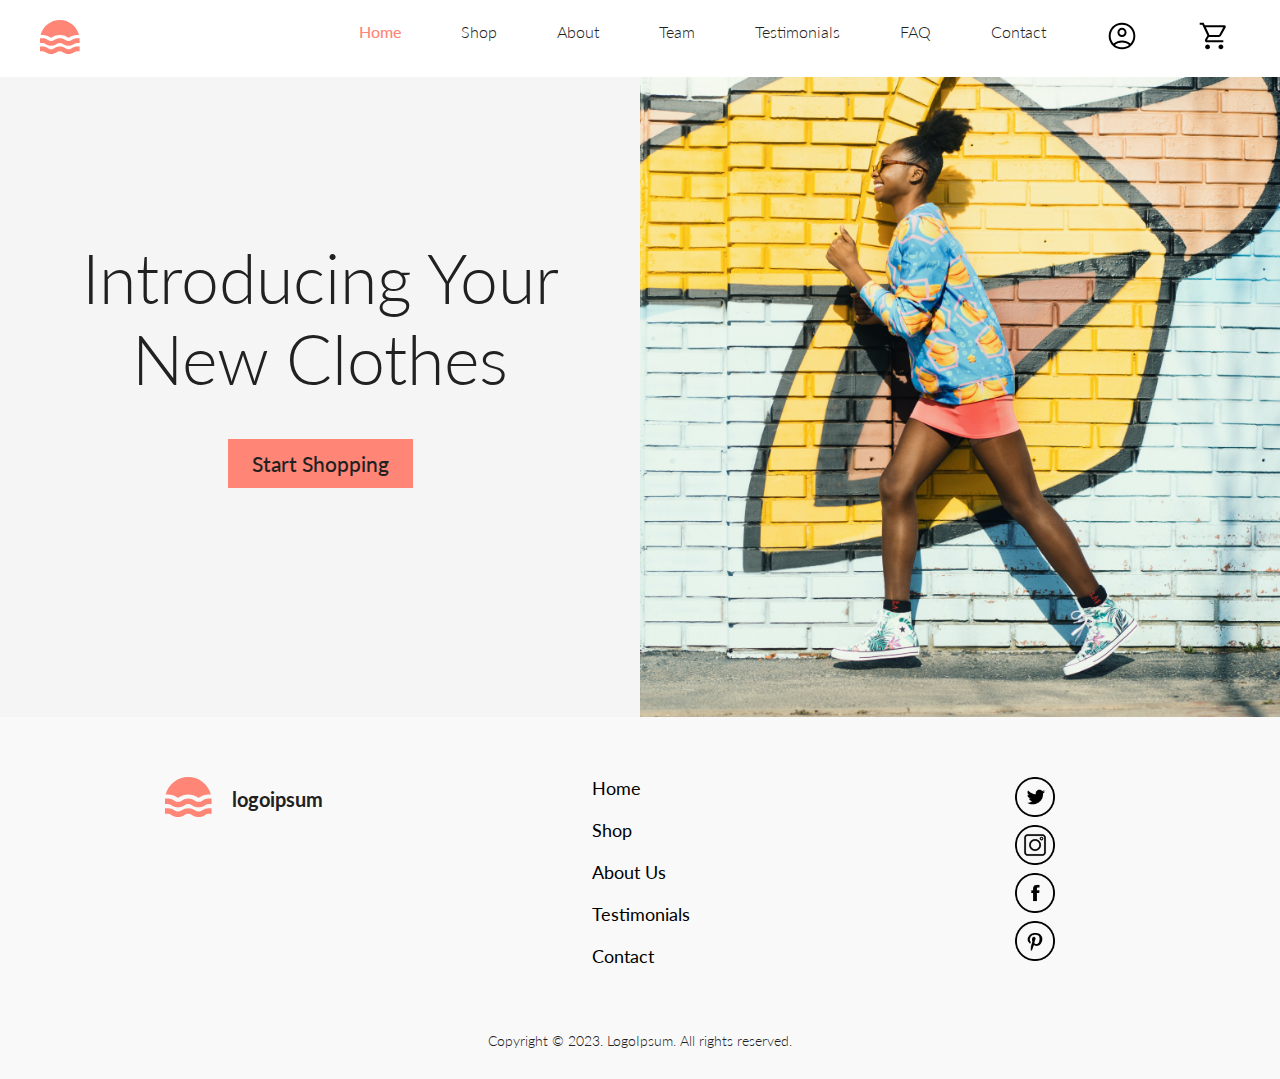
==== index.html @ 5148c37a "Copy 2nd assignment/mao" ====
<!DOCTYPE html>
<html lang="en">
<head>
    <meta charset="UTF-8">
    <meta http-equiv="X-UA-Compatible" content="IE=edge">
    <meta name="viewport" content="width=device-width, initial-scale=1.0">
    <title>Project</title>
    <link rel="stylesheet" href="css/styles.css">
</head>
<body>
<!-----------------------------------------------------------MENU-------------------------------------------------------->
<nav class="menu-container">
    <div class="menu">
        <div class="logo"><a href="index.html"><img class="logo-icon" src="imgs/logo.svg" alt="company logo"></a></div>
                <ul class="logo2">
                    <li class="menu-list"><a class="menu-link" href="#"><img class="shop-icon" src="imgs/shop.svg"></a></li>
                    <li class="menu-list"><a class="menu-link" href="#"><img class="login-icon" src="imgs/login.svg"></a></li>
                    <li class="menu-list"><a class="menu-link" href="pages/contact.html">Contact</a></li>
                    <li class="menu-list"><a class="menu-link" href="pages/faq.html">FAQ</a></li>
                    <li class="menu-list"><a class="menu-link" href="pages/testimonials.html">Testimonials</a></li>
                    <li class="menu-list"><a class="menu-link" href="pages/team.html">Team</a></li>
                    <li class="menu-list"><a class="menu-link" href="pages/about.html">About</a></li>
                    <li class="menu-list"><a class="menu-link" href="pages/shop.html">Shop</a></li>
                    <li class="menu-list"><a class="menu-link-active" href="index.html">Home</a></li>
                </ul>
    </div>
</nav>

<!----------------------------------------------------------HERO--------------------------------------------------------->
    <section class="hero">
        <div class="hero-container">
            <div class="box-1">
                <h1 id="title">Introducing Your New Clothes</h1>        
                <a class="button-primary" href="pages/shop.html">Start Shopping</a> 
            </div>
            <div class="box-2">
                <img class="hero-img" src="imgs/hero.jpg" alt="Young black girl walking down the street in with a blue jacket with a yellow fruit print and a pik skirt. There's a graffiti wall in the back">
            </div>       
        </div>
    </section>

<!----------------------------------------------------------FOOTER-------------------------------------------------------->
<footer class="footer">
    <div class="footer-field">
        <div class="company-logo">
            <img src="imgs/logo.svg" alt=""><h3 class="logo-h3">logoipsum</h3>
            </div>
            <div class="footer-links">
                <ul>
                    <li><a href="index.html">Home</a></li>
                    <li><a href="pages/shop.html">Shop</a></li>
                    <li><a href="pages/about.html">About Us</a></li>
                    <li><a href="pages/testimonials.html">Testimonials</a></li>
                    <li><a href="pages/contact.html">Contact</a></li>
                </ul>
            </div>    
            <ul class="socialmedia">
                <li><a href=""><img src="imgs/twitter.png" alt="twitter logo"></a></li>
                <li><a href=""><img src="imgs/instagram.png" alt="instagram logo"></a></li>
                <li><a href=""><img src="imgs/facebook.png" alt="facebook logo"></a></li>
                <li><a href=""><img src="imgs/pinterest.png" alt="pinterest logo"></a></li>
            </ul>
        </div>
    </div>
    <div class="copyright">
        <h3 id="copyright-text">Copyright © 2023. LogoIpsum. All rights reserved.</h3>
    </div>
</footer>

</body>
</html>
---- css/styles.css ----
@import url('https://fonts.googleapis.com/css2?family=Lato:ital,wght@0,100;0,300;0,400;0,700;0,900;1,100;1,300;1,400;1,700;1,900&display=swap');

* {
    margin: 0;
    padding: 0;
    box-sizing: border-box;
    font-family: 'Lato', sans-serif;
}

body {
    background-color: #fff;
    color: #212121;
}
/*---------------------------------------------------MENU---------------------------------------------------*/
.menu-container {
    overflow: hidden;
    position: sticky;
    top: 0;
    display: flex;
    justify-content: center;
    color: #212121;
    background-color: #fff;
    padding: 20px 20px 20px 40px;
}

.menu {
    justify-content: space-around;
    width: 100%;
}


.links {
    display: flex;
    justify-content: flex-end;
    list-style-type: none;
}

.logo {
    float: left;
}


ul.logo2 {
    list-style-type: none;
}

.menu-list {
    float: right;
    padding: 0px 20px;
    justify-content: center;
}

.logo-icon {
    width: 40px;
}

.logo-icon:hover {
    opacity: 50%;
}

.shop-icon,
.login-icon {
    width: 32px;
}

.shop-icon:hover,
.login-icon:hover {
    opacity: 50%;
}

a {
    text-decoration: none;
    color: #212121;
    font-weight: 300;
}

a.menu-link {
    padding: 0px 10px;
    vertical-align: middle;
}

a.menu-link:hover {
    color: #FF8576;
}

.menu-link-active {
    padding: 0px 10px;
    vertical-align: middle;
    color: #FF8576;
    font-weight: 500;
}
/*-----------------------------------------------------HERO-----------------------------------------------------*/

.hero-container {
    display: flex;
    justify-content: center;
    background-color: #fff;
}

.box-1 {
    display: flex;
    flex-direction: column;
    align-items: center;
    width: 50%;
    background-color: #F5F5F5;
    padding: 160px 80px;
}

.box-2 {
    display: flex;
    justify-content: space-between;
    align-items: center;
    width: 50%;
}


.hero-img { 
    width: 100%;
    height: 100%;
}

h1 {
    font-size: 54px;
    font-weight: 300;
    color: #212121; 
    text-align: center;  
}

#title {
    font-size: 68px;
}


.button-primary {
    display:inline-block;
    text-decoration: none;
    color: #212121;
    background-color:#FF8576;
    font-weight: 500;
    font-size: 21px;
    padding: 12px 24px;
    text-align: center;
    margin-top:40px;
}

.button-primary:hover {
    color:#212121;
    background-color: #ffd5d0;
}

/*---------------------------------------------------SHOP----------------------------------------------------*/
.products-page {
    padding: 80px 165px;
    text-align: center;
    background-color: #F5F5F5;
}

.products-page h1 {
    margin-bottom: 40px;
    position: relative;
    margin-bottom: 1em;
    padding-bottom: 20px;
    text-align: center;
    font-size: 54px;
    font-weight:300;
}

.products-page h1:before {
    content: '';
    position: absolute;
    left: 50%;
    bottom: 5px;/*線の上下位置*/
    width: 100px;/*線の長さ*/
    height: 1px;/*線の太さ*/
    transform: translateX(-50%);/*位置調整*/
    background-color: black;/*線の色*/
    border-radius: 2px;/*線の丸み*/
  }

.products {
    display: flex;
    flex-wrap: wrap;
    justify-content: center;
    list-style-type: none;
    column-gap: 25px;
    row-gap: 50px;
    text-align: left;
    margin-top: 40px;
}

.products a{
    text-decoration: none;
    color: black;
}

.products img {
    width: 300px;
    margin-bottom: 8px;
}

.products img:hover{
    transform: scale(1.05);
    transition: transform 0.6s ease;
    opacity: 1;
}

.products em{
    font-style:normal;
}

.products p{
    font-style:normal;
    padding-bottom: 3px;
}


.product-text {   
    display: flex;
    opacity: 0;
    position: absolute;
    transition: 1s;
    letter-spacing: 5px;
}


.product1:hover  .product-text{
    opacity: 1;
}

.product2:hover  .product-text{
    opacity: 1;
}

.product3:hover  .product-text{
    opacity: 1;
}

.product4:hover  .product-text{
    opacity: 1;
}

.product5:hover  .product-text{
    opacity: 1;
}

.product6:hover  .product-text{
    opacity: 1;
}

.product7:hover  .product-text{
    opacity: 1;
}

.product8:hover  .product-text{
    opacity: 1;
}

.product9:hover  .product-text{
    opacity: 1;
}


/*----------------------------------------------------ABOUT------------------------------------------------------*/

.about-container {
    display: flex;
    justify-content: center;
    background-color: #fff;
}

.about-box-1 {
    display: flex;
    flex-direction: column;
    align-items: center;
    width: 30%;
    background-color: #F5F5F5;
    padding: 80px 40px;
}

.about-box-2 {
    display: flex;
    justify-content: space-between;
    align-items: center;
    width: 70%;
}

.about-img { 
    width: 100%;
    height: 100%;
}

h2 {
    font-size: 54px;
    font-weight: 300;
    color: #212121; 
    text-align: center;  
}

.about-text {
    font-size: 16px;
    line-height: 200%;
    margin-top: 40px;
    text-align: justify;
}

/*----------------------------------------------------TEAM------------------------------------------------------*/

.team-container {
    display: flex;
    justify-content: center;
    background-color: #F5F5F5;
}

.team-box-1 {
    display: flex;
    flex-direction: column;
    align-items: center;
    width: 30%;
    padding: 80px 40px;
}

.team-box-2 {
    flex-wrap: wrap;
    display: flex;
    justify-content: space-between;
    align-items: center;
    width: 70%;
    padding: 24px;
}

.team-box-img { 
    width: 32%;
    margin-bottom: 16px;
}

.team-box-text {
    padding: 15px;
    text-align: center;
    background-color: #fff;
}

.team-text-name { 
    font-size: 16px;
    font-weight: 500;
    color: #ff968a;
}

.team-text-description { 
    font-size: 16px;
    font-weight: 300;
    color: #212121;
}

.team-img { 
    width: 100%;
    height: auto;
}

.team-text {
    font-size: 16px;
    line-height: 200%;
    margin-top: 40px;
    text-align: justify;
}

/*----------------------------------------------------TESTIMONIALS------------------------------------------*/

.testi-page {
    display: grid;
    padding: 80px 165px;
    column-gap: 24px;
    row-gap: 32px;
    grid-template-columns: 330px 1fr 1fr;
    grid-template-columns: repeat(auto-fit, minmax(90px, 1fr));
    background-color: #F5F5F5;
}

.join-section {
    grid-column: 1 / 2;
    grid-row: 1 / 3;
}

.join-section h1 {
    font-size: 50px;
    font-weight: 300;
    text-align: start;
}

#C1 {
    text-align: start;
}


.join-section a{
    background-color: #fff;
    color: black;
    text-decoration: none;
    width: 100%;
    font-size: 16px;
}


.join-section h2{
    font-size: 16px;
    padding: 13px;
    border: black solid 0.5px;
    margin-top: 50px;
    width: 250px;
}

.join-section h2:hover{
    color: #F76A61;
    font-weight: bold;
    border: #F76A61 solid 0.5px;
}

.tes-p1 {
    margin: 10px 0px;
}

.tes-p1 strong{
    font-weight: normal;
}

.img-field {
    display: flex;
    align-items: center;
}


.img1{
    border-radius: 100%;
    width: 60px;
    height: fit-content;
    margin-right: 15px;
    margin-top: 5px ;
}


.item1 {
    border: solid black 0.5px;
    grid-column: 2 / 3;
    grid-row: 1 / 2;
    padding:18px;
    height: fit-content;
}

.item2 {
    border: solid black 0.5px;
    grid-column: 3 / 4;
    grid-row: 1 / 2;
    padding:18px;
    height: fit-content;
}

.item3 {
    border: solid black 0.5px;
    grid-column: 2 / 3;
    grid-row: 2 / 3;
    padding:18px;
    height: fit-content;
}

.item4 {
    border: solid black 0.5px;
    grid-column: 3 / 4;
    grid-row: 2 / 3;
    padding:18px;
    height: fit-content;
}


/*----------------------------------------------------FAQ--------------------------------------------------*/
.faq-container {
    display: inline-block;
    width: 100%;
    height: auto;
    background-color: #F5F5F5;
    padding: 80px 40px;
}

.accordion{
    width: 80%;
    overflow: hidden;
    margin: auto;
    margin-top: 40px;
}

.accordion__label, .accordion__content{
    padding: 14px 20px;
}

.accordion__label{
    display: block;
    color: #212121;
    font-weight: 500;
    font-size: 16px;
    cursor: pointer;
    transition: background-color 0.1s;
    background-color: #e8e8e8;
    margin-bottom: 12px;
}

.accordion__label:hover{
    background-color: rgba(0, 0, 0, 0.1);
}

.accordion__content{
    background: #f5f5f5;
    line-height: 180%;
    font-size: 16px;
    display: none;
}

.accordion__input{
    display: none;
}

.accordion__input:checked ~ .accordion__content{
    display: block;
}

/*----------------------------------------------------CONTACT--------------------------------------------------*/
section.contact {
    padding: 80px;
    background-color: #f5f5f5ff;
}

.contact-container {
    display: flex;
    flex-direction: row;
    justify-content: center;
    width: 100%;
    margin-top: 80px;
}

form {
    display: flex;
    flex-direction: column;
}

form input.form,textarea {
    width: 100%;
    height: 40px;
    margin-bottom: 16px;
    padding: 0px 12px;
    background-color: #f5f5f5ff;
    color: #6D6D6D;
    border: 1px solid #6D6D6D;
    font-weight: 500;
    border-radius: 0px;
}

textarea {
    height: 132px;
    resize: none;
}

form textarea,input.form-text::placeholder{
    font-weight: 500;
    font-size: 16px;
}

form input.submit {
    color: #212121;
    background-color:#FF8576;
    font-size: 18px;
    padding: 8px;
    text-align: center;
    margin: 12px auto;
    width: 150px; 
    cursor: pointer; 
    font-weight: 500;
    border: none;
}

.submit:hover {
    color:#212121;
    background-color: #ffd5d0;
}

.contact-box-1,
.contact-box-2{
    width: 50%;
    height: auto;
    margin-right: 16px;
}

/*----------------------------------------------------FOOTER--------------------------------------------------*/


.footer {
    background-color: #f9f9f9;
}

.footer-field {
    display: flex;
    flex-wrap: wrap;
    margin: 0px 165px;
    padding-top: 60px;
    padding-bottom: 45px;
    list-style-type: none;
    justify-content: space-between;
}

.footer-field img {
    height: 40px;
}


.footer li {
    list-style-type: none;
}

.company-logo {
    display: flex;
}

.logo-h3 {
    font-weight: 700;
}

.company-logo .logo-h3 {
    text-align: center;
    padding: 10px 0px 0px 20px;
    font-size: 20px;
}

.footer-links a{
    color:black;
    text-decoration: none;
    font-weight: 400;
    font-size: 18px;
}



.footer-links a:hover {
    color: #F76A61;
    font-weight: 400;
}


.footer-links li{
    margin-bottom: 20px;
    margin-right: 55px;
}


.socialmedia img{
    margin: 0px 60px 5px 0px;
}

.socialmedia img:hover {
	background-color: #F76A61;
    border-radius: 50%;
}




.copyright {
    text-align: center;
    padding-bottom: 30px;
    font-size: 14px;
    font-weight: 300;
}

#copyright-text {
    font-size: 14px;
    font-weight: 300;
}
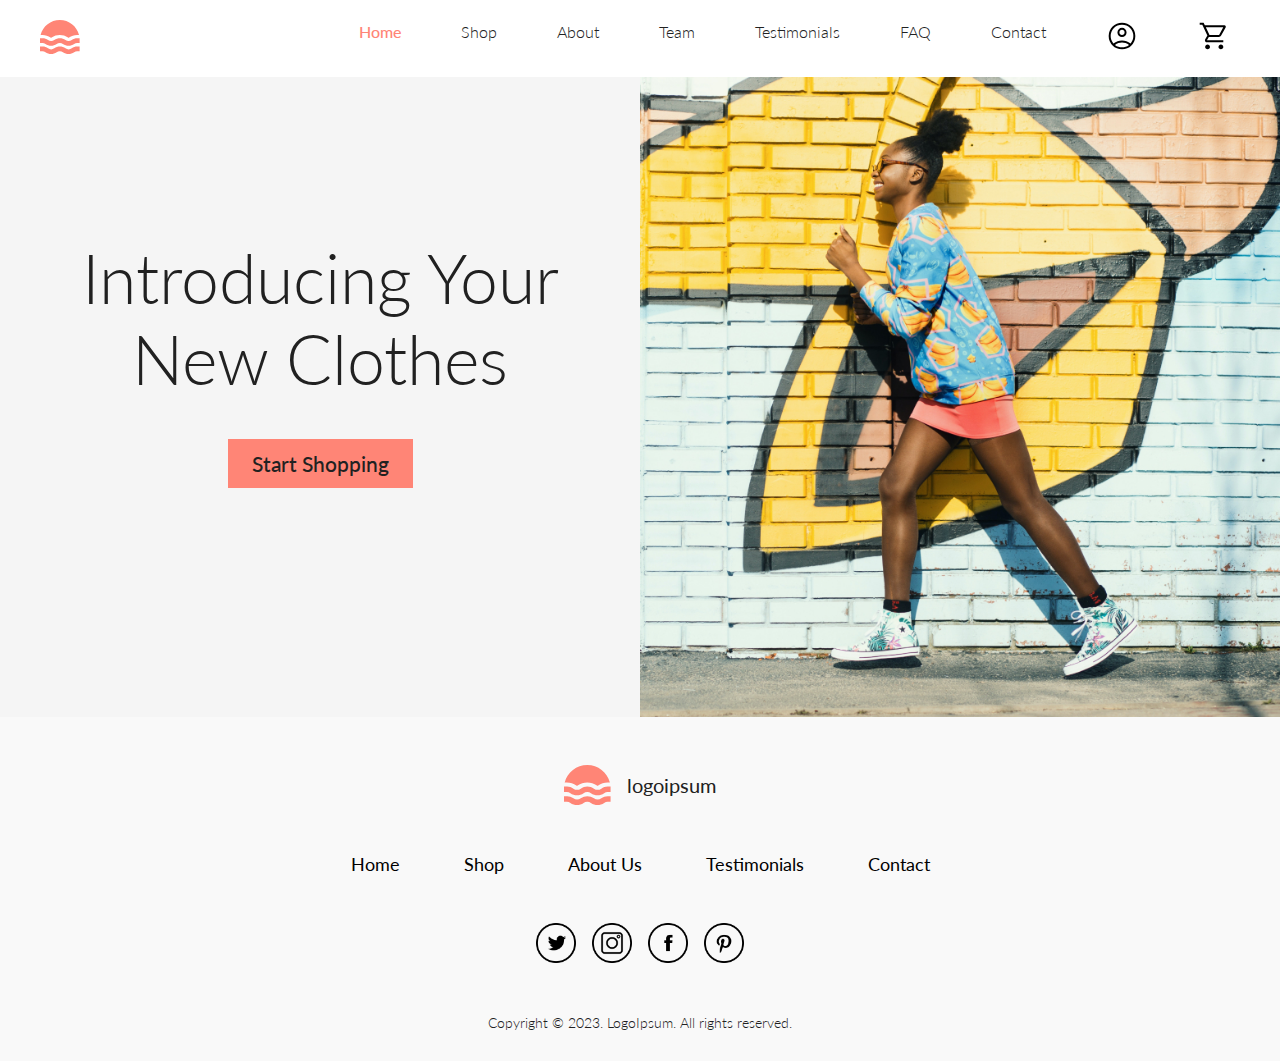
==== commit afcbeb2f: "Finish all section /mao" ====
--- a/index.html
+++ b/index.html
@@ -26,6 +26,34 @@
     </div>
 </nav>
 
+
+            <nav class="navbar">
+                    <div class="navbar">
+                      <div class="container nav-container">
+                          <input class="checkbox" type="checkbox" name="" id="" />
+                          <div class="logo">
+                            <a href="index.html"><img class="logo-icon" src="imgs/logo.svg" alt="company logo"></a>
+                        </div>
+                          <div class="hamburger-lines">
+                            <span class="line line1"></span>
+                            <span class="line line2"></span>
+                            <span class="line line3"></span>
+                          </div>  
+                        <div class="menu-items">
+                          <li><a href="index.html">Home</a></li>
+                          <li><a href="pages/shop.html">Shop</a></li>
+                          <li><a href="pages/about.html">About</a></li>
+                          <li><a href="pages/team.html">Team</a></li>
+                          <li><a href="pages/testimonials.html">Testimonials</a></li>
+                          <li><a href="pages/faq.html">FAQ</a></li>
+                          <li><a href="pages/contact.html">Contact</a></li>
+                          <li><a href="#"><img class="shop-icon" src="imgs/shop.svg"></a></li>
+                          <li><a href="#"><img class="login-icon" src="imgs/login.svg"></a></li>
+                        </div>
+                      </div>
+                    </div>
+            </nav>
+
 <!----------------------------------------------------------HERO--------------------------------------------------------->
     <section class="hero">
         <div class="hero-container">
@@ -43,29 +71,31 @@
 <footer class="footer">
     <div class="footer-field">
         <div class="company-logo">
-            <img src="imgs/logo.svg" alt=""><h3 class="logo-h3">logoipsum</h3>
-            </div>
-            <div class="footer-links">
-                <ul>
-                    <li><a href="index.html">Home</a></li>
-                    <li><a href="pages/shop.html">Shop</a></li>
-                    <li><a href="pages/about.html">About Us</a></li>
-                    <li><a href="pages/testimonials.html">Testimonials</a></li>
-                    <li><a href="pages/contact.html">Contact</a></li>
-                </ul>
-            </div>    
-            <ul class="socialmedia">
+            <img src="imgs/logo.svg" alt="">
+            <span>logoipsum</span>            
+        </div>
+        <div>
+            <ul class="footer-links">
+                <li><a href="index.html">Home</a></li>
+                <li><a href="pages/shop.html">Shop</a></li>
+                <li><a href="pages/about.html">About Us</a></li>
+                <li><a href="pages/testimonials.html">Testimonials</a></li>
+                <li><a href="pages/contact.html">Contact</a></li>
+            </ul>
+        </div>
+        <div>    
+            <ul class="footer-sm">
                 <li><a href=""><img src="imgs/twitter.png" alt="twitter logo"></a></li>
                 <li><a href=""><img src="imgs/instagram.png" alt="instagram logo"></a></li>
                 <li><a href=""><img src="imgs/facebook.png" alt="facebook logo"></a></li>
                 <li><a href=""><img src="imgs/pinterest.png" alt="pinterest logo"></a></li>
             </ul>
+        </div>    
         </div>
     </div>
     <div class="copyright">
         <h3 id="copyright-text">Copyright © 2023. LogoIpsum. All rights reserved.</h3>
     </div>
 </footer>
-
 </body>
 </html>
--- a/css/styles.css
+++ b/css/styles.css
@@ -18,7 +18,7 @@
     top: 0;
     display: flex;
     justify-content: center;
-    color: #212121;
+    color: #000;
     background-color: #fff;
     padding: 20px 20px 20px 40px;
 }
@@ -93,24 +93,24 @@
 
 .hero-container {
     display: flex;
-    justify-content: center;
+    flex-wrap: wrap;
     background-color: #fff;
 }
 
 .box-1 {
+    flex: 50%;
     display: flex;
     flex-direction: column;
     align-items: center;
-    width: 50%;
     background-color: #F5F5F5;
     padding: 160px 80px;
 }
 
 .box-2 {
+    flex: 50%;
     display: flex;
     justify-content: space-between;
     align-items: center;
-    width: 50%;
 }
 
 
@@ -264,24 +264,23 @@
 
 .about-container {
     display: flex;
+    flex-wrap: wrap;
     justify-content: center;
     background-color: #fff;
 }
 
 .about-box-1 {
+    flex: 30%;
     display: flex;
     flex-direction: column;
     align-items: center;
-    width: 30%;
     background-color: #F5F5F5;
     padding: 80px 40px;
 }
 
 .about-box-2 {
-    display: flex;
-    justify-content: space-between;
-    align-items: center;
-    width: 70%;
+    flex: 70%;
+    display: flex;
 }
 
 .about-img { 
@@ -305,28 +304,47 @@
 
 /*----------------------------------------------------TEAM------------------------------------------------------*/
 
-.team-container {
-    display: flex;
-    justify-content: center;
+
+.item1 { 
+    grid-area: texteam; 
+    font-size: 38px;
+    font-weight:900;
+    color: #212121;
+    line-height: 100%;
+}
+
+.item2 {
+    grid-area: imgteam1;
+}
+
+.item3 {
+    grid-area: imgteam2;
+}
+.item4 {
+    grid-area: imgteam3;
+}
+.item5 {
+    grid-area: imgteam4;
+}
+.item6 {
+    grid-area: imgteam5;
+}   
+
+.item7 {
+    grid-area: imgteam6;
+}
+
+.grid-container {
+    display: grid;
+    grid-template-columns: 1fr 1fr 1fr 1fr 1fr;
+    grid-template-areas:
+        'texteam texteam imgteam1 imgteam2 imgteam3'
+        'texteam texteam imgteam4 imgteam5 imgteam6';
+    gap: 24px 48px;
+    padding: 16px;
     background-color: #F5F5F5;
 }
 
-.team-box-1 {
-    display: flex;
-    flex-direction: column;
-    align-items: center;
-    width: 30%;
-    padding: 80px 40px;
-}
-
-.team-box-2 {
-    flex-wrap: wrap;
-    display: flex;
-    justify-content: space-between;
-    align-items: center;
-    width: 70%;
-    padding: 24px;
-}
 
 .team-box-img { 
     width: 32%;
@@ -361,6 +379,15 @@
     line-height: 200%;
     margin-top: 40px;
     text-align: justify;
+    font-weight: 500;
+}
+
+#title-team {
+    font-size: 54px;
+    font-weight: 300;
+    color: #212121;
+    text-align: center;
+    line-height: 140%;
 }
 
 /*----------------------------------------------------TESTIMONIALS------------------------------------------*/
@@ -437,7 +464,7 @@
 }
 
 
-.item1 {
+.item-test-1 {
     border: solid black 0.5px;
     grid-column: 2 / 3;
     grid-row: 1 / 2;
@@ -445,7 +472,7 @@
     height: fit-content;
 }
 
-.item2 {
+.item-test-2 {
     border: solid black 0.5px;
     grid-column: 3 / 4;
     grid-row: 1 / 2;
@@ -453,7 +480,7 @@
     height: fit-content;
 }
 
-.item3 {
+.item-test-3 {
     border: solid black 0.5px;
     grid-column: 2 / 3;
     grid-row: 2 / 3;
@@ -461,7 +488,7 @@
     height: fit-content;
 }
 
-.item4 {
+.item-test-4 {
     border: solid black 0.5px;
     grid-column: 3 / 4;
     grid-row: 2 / 3;
@@ -528,15 +555,12 @@
 
 .contact-container {
     display: flex;
-    flex-direction: row;
-    justify-content: center;
-    width: 100%;
+    flex-wrap: wrap;
     margin-top: 80px;
 }
 
 form {
-    display: flex;
-    flex-direction: column;
+        flex-direction: column;
 }
 
 form input.form,textarea {
@@ -579,11 +603,16 @@
     background-color: #ffd5d0;
 }
 
-.contact-box-1,
-.contact-box-2{
-    width: 50%;
-    height: auto;
-    margin-right: 16px;
+
+.contact-box-1 {
+    flex: 50%;
+    display: flex;
+    padding: 0 24px 0 0;
+}
+
+.contact-box-2 {
+    flex: 50%;
+    display: flex;
 }
 
 /*----------------------------------------------------FOOTER--------------------------------------------------*/
@@ -591,16 +620,19 @@
 
 .footer {
     background-color: #f9f9f9;
+    padding: 0 5rem;
 }
 
 .footer-field {
     display: flex;
     flex-wrap: wrap;
-    margin: 0px 165px;
-    padding-top: 60px;
-    padding-bottom: 45px;
+    flex-direction: column;
+    align-items: center;
+    justify-content: space-around;
+    gap:3rem;
+    padding-top: 3rem;
+    padding-bottom: 3rem;
     list-style-type: none;
-    justify-content: space-between;
 }
 
 .footer-field img {
@@ -614,16 +646,18 @@
 
 .company-logo {
     display: flex;
-}
-
-.logo-h3 {
-    font-weight: 700;
-}
-
-.company-logo .logo-h3 {
-    text-align: center;
-    padding: 10px 0px 0px 20px;
+    gap: 1rem;
+}
+
+.company-logo span {
     font-size: 20px;
+    margin-top: 8px;
+}
+
+.footer-links {
+    display: flex;
+    flex-wrap: wrap;
+    gap: 4rem;
 }
 
 .footer-links a{
@@ -633,30 +667,21 @@
     font-size: 18px;
 }
 
-
-
 .footer-links a:hover {
     color: #F76A61;
     font-weight: 400;
 }
 
-
-.footer-links li{
-    margin-bottom: 20px;
-    margin-right: 55px;
-}
-
-
-.socialmedia img{
-    margin: 0px 60px 5px 0px;
-}
-
-.socialmedia img:hover {
+.footer-sm {
+    display: flex;
+    gap: 1rem;
+}
+
+
+.footer-sm img:hover {
 	background-color: #F76A61;
     border-radius: 50%;
 }
-
-
 
 
 .copyright {
@@ -672,3 +697,404 @@
 }
 
 
+.top-nav {
+    display: none;
+    background-color: #fff;
+    padding: 8px 24px;
+}
+
+.hamburguer-icon:hover {
+    opacity: 0.7;
+}
+
+.navbar {
+    display: none;
+}
+
+/*Breakpoint to add less space between elements on tablets*/
+@media only screen and (min-width: 769px) and (max-width: 1200px) {
+
+    .menu-container {
+        display: none;
+    }
+
+    .box-1, .box-2 {
+        flex: 100%;
+        }
+/*---------------------------------------------------MENU---------------------------------------------------*/
+
+    .navbar {
+        width: 100%;
+        display: block;
+        }
+        
+        .nav-container {
+        display: flex;
+        justify-content: space-between;
+        align-items: center;
+        height: 62px;
+        }
+        
+        .navbar .menu-items {
+        display: flex;
+        background-color: #fff;
+        }
+        
+        .navbar .nav-container li {
+        list-style: none;
+        }
+        
+        .navbar .nav-container a {
+        text-decoration: none;
+        color: #212121;
+        font-weight: 300;
+        font-size: 1.2rem;
+        padding: 0.7rem;
+        }
+        
+        .navbar .nav-container a:hover{
+            color: #FF8576;
+        }
+        
+        .nav-container {
+        display: block;
+        position: relative;
+        height: 60px;
+        }
+        
+        .nav-container .checkbox {
+        position: absolute;
+        display: block;
+        height: 32px;
+        width: 32px;
+        top: 20px;
+        left: 20px;
+        z-index: 5;
+        opacity: 0;
+        cursor: pointer;
+        }
+        
+        .nav-container .hamburger-lines {
+        display: block;
+        height: 26px;
+        width: 32px;
+        position: absolute;
+        top: 17px;
+        left: 20px;
+        z-index: 2;
+        display: flex;
+        flex-direction: column;
+        justify-content: space-between;
+        }
+        
+        .nav-container .hamburger-lines .line {
+        display: block;
+        height: 4px;
+        width: 100%;
+        border-radius: 10px;
+        background: #212121;
+        }
+        
+        .nav-container .hamburger-lines .line1 {
+        transform-origin: 0% 0%;
+        transition: transform 0.4s ease-in-out;
+        }
+        
+        .nav-container .hamburger-lines .line2 {
+        transition: transform 0.2s ease-in-out;
+        }
+        
+        .nav-container .hamburger-lines .line3 {
+        transform-origin: 0% 100%;
+        transition: transform 0.4s ease-in-out;
+        }
+        
+        .navbar .menu-items {
+        padding-top: 120px;
+        box-shadow: inset 0 0 2000px rgba(255, 255, 255, .5);
+        height: 100vh;
+        width: 100%;
+        transform: translate(-150%);
+        display: flex;
+        flex-direction: column;
+        margin-left: -40px;
+        padding-left: 50px;
+        transition: transform 0.5s ease-in-out;
+        text-align: center;
+        }
+        
+        .navbar .menu-items li {
+        margin-bottom: 1.2rem;
+        font-size: 1.5rem;
+        font-weight: 300;
+        }
+        
+        .logo {
+        position: absolute;
+        top: 15px;
+        right: 15px;
+        font-size: 1.2rem;
+        }
+        
+        .nav-container input[type="checkbox"]:checked ~ .menu-items {
+        transform: translateX(0);
+        }
+        
+        .nav-container input[type="checkbox"]:checked ~ .hamburger-lines .line1 {
+        transform: rotate(45deg);
+        }
+        
+        .nav-container input[type="checkbox"]:checked ~ .hamburger-lines .line2 {
+        transform: scaleY(0);
+        }
+        
+        .nav-container input[type="checkbox"]:checked ~ .hamburger-lines .line3 {
+        transform: rotate(-45deg);
+        }
+        
+        .nav-container input[type="checkbox"]:checked ~ .logo{
+        display: none;
+        }
+    
+        /*---------------------------------------------------ABOUT---------------------------------------------------*/
+
+        .about-box-1 {
+            flex: 100%;
+        }
+
+        .about-box-2 {
+            flex: 100%;
+        }
+
+    /*---------------------------------------------------TEAM---------------------------------------------------*/  
+        .grid-container {
+            grid-template-columns: 1fr 1fr 1fr;
+            display: grid;
+            grid-template-areas:
+                'texteam imgteam1 imgteam2'
+                'texteam imgteam3 imgteam4'
+                'texteam imgteam5 imgteam6';
+    
+            gap: 16px 24px;
+            padding: 16px;
+            background-color: #F5F5F5;
+        }
+    /*---------------------------------------------------CONTACT---------------------------------------------------*/  
+    .contact-box-1,
+    .contact-box-2{
+        flex: 100%;
+        height: auto;
+        margin-right: 0px;
+        margin-bottom: 32px;
+        padding: 0;
+    }
+    
+}
+
+
+
+
+
+/*Breakpoint to add less space between elements on mobile*/
+@media only screen and (max-width: 768px) {
+
+
+    .menu-container {
+        display: none;
+    }
+
+    .box-1, .box-2 {
+        flex: 100%;
+        }
+
+/*---------------------------------------------------MENU---------------------------------------------------*/
+    .navbar {
+        width: 100%;
+        display: block;
+        }
+        
+        .nav-container {
+        display: flex;
+        justify-content: space-between;
+        align-items: center;
+        height: 62px;
+        }
+        
+        .navbar .menu-items {
+        display: flex;
+        background-color: #fff;
+        }
+        
+        .navbar .nav-container li {
+        list-style: none;
+        }
+        
+        .navbar .nav-container a {
+        text-decoration: none;
+        color: #0e2431;
+        font-weight: 300;
+        font-size: 1.2rem;
+        padding: 0.7rem;
+        }
+        
+        .navbar .nav-container a:hover{
+            color: #FF8576;
+        }
+        
+        .nav-container {
+        display: block;
+        position: relative;
+        height: 60px;
+        }
+        
+        .nav-container .checkbox {
+        position: absolute;
+        display: block;
+        height: 32px;
+        width: 32px;
+        top: 20px;
+        left: 20px;
+        z-index: 5;
+        opacity: 0;
+        cursor: pointer;
+        }
+        
+        .nav-container .hamburger-lines {
+        display: block;
+        height: 26px;
+        width: 32px;
+        position: absolute;
+        top: 17px;
+        left: 20px;
+        z-index: 2;
+        display: flex;
+        flex-direction: column;
+        justify-content: space-between;
+        }
+        
+        .nav-container .hamburger-lines .line {
+        display: block;
+        height: 4px;
+        width: 100%;
+        border-radius: 10px;
+        background: #0e2431;
+        }
+        
+        .nav-container .hamburger-lines .line1 {
+        transform-origin: 0% 0%;
+        transition: transform 0.4s ease-in-out;
+        }
+        
+        .nav-container .hamburger-lines .line2 {
+        transition: transform 0.2s ease-in-out;
+        }
+        
+        .nav-container .hamburger-lines .line3 {
+        transform-origin: 0% 100%;
+        transition: transform 0.4s ease-in-out;
+        }
+        
+        .navbar .menu-items {
+        padding-top: 120px;
+        box-shadow: inset 0 0 2000px rgba(255, 255, 255, .5);
+        height: 100vh;
+        width: 100%;
+        transform: translate(-150%);
+        display: flex;
+        flex-direction: column;
+        margin-left: -40px;
+        padding-left: 50px;
+        transition: transform 0.5s ease-in-out;
+        text-align: center;
+        }
+        
+        .navbar .menu-items li {
+        margin-bottom: 1.2rem;
+        font-size: 1.5rem;
+        font-weight: 300;
+        }
+        
+        .logo {
+        position: absolute;
+        top: 15px;
+        right: 15px;
+        font-size: 1.2rem;
+        }
+        
+        .nav-container input[type="checkbox"]:checked ~ .menu-items {
+        transform: translateX(0);
+        }
+        
+        .nav-container input[type="checkbox"]:checked ~ .hamburger-lines .line1 {
+        transform: rotate(45deg);
+        }
+        
+        .nav-container input[type="checkbox"]:checked ~ .hamburger-lines .line2 {
+        transform: scaleY(0);
+        }
+        
+        .nav-container input[type="checkbox"]:checked ~ .hamburger-lines .line3 {
+        transform: rotate(-45deg);
+        }
+        
+        .nav-container input[type="checkbox"]:checked ~ .logo{
+        display: none;
+        }
+      /*---------------------------------------------------ABOUT---------------------------------------------------*/   
+      
+      .about-box-1 {
+        flex: 100%;
+      }
+
+      .about-box-2 {
+        flex: 100%;
+      }
+      /*---------------------------------------------------TEAM---------------------------------------------------*/  
+
+      .grid-container {
+        grid-template-columns: 1fr;
+        display: grid;
+        grid-template-areas:
+            'texteam'
+            'imgteam1'
+            'imgteam2'
+            'imgteam3'
+            'imgteam4'
+            'imgteam5'
+            'imgteam6';
+
+        gap: 16px 24px;
+        padding: 16px;
+        background-color: #F5F5F5;
+    }
+
+/*---------------------------------------------------CONTACT---------------------------------------------------*/  
+    .contact-box-1,
+    .contact-box-2{
+        flex: 100%;
+        height: auto;
+        margin-right: 0px;
+        margin-bottom: 32px;
+        padding: 0;
+    }
+
+
+/*---------------------------------------------------FOOTER---------------------------------------------------*/  
+
+
+    .footer-field { 
+        flex-direction: column;
+        align-items: center;
+        vertical-align: center;
+        gap: 1.5rem;
+    }
+
+    .footer-links {
+        display: none;
+    }
+
+    .footer-sm {
+        display: flex;
+        align-items: center;
+    }
+}